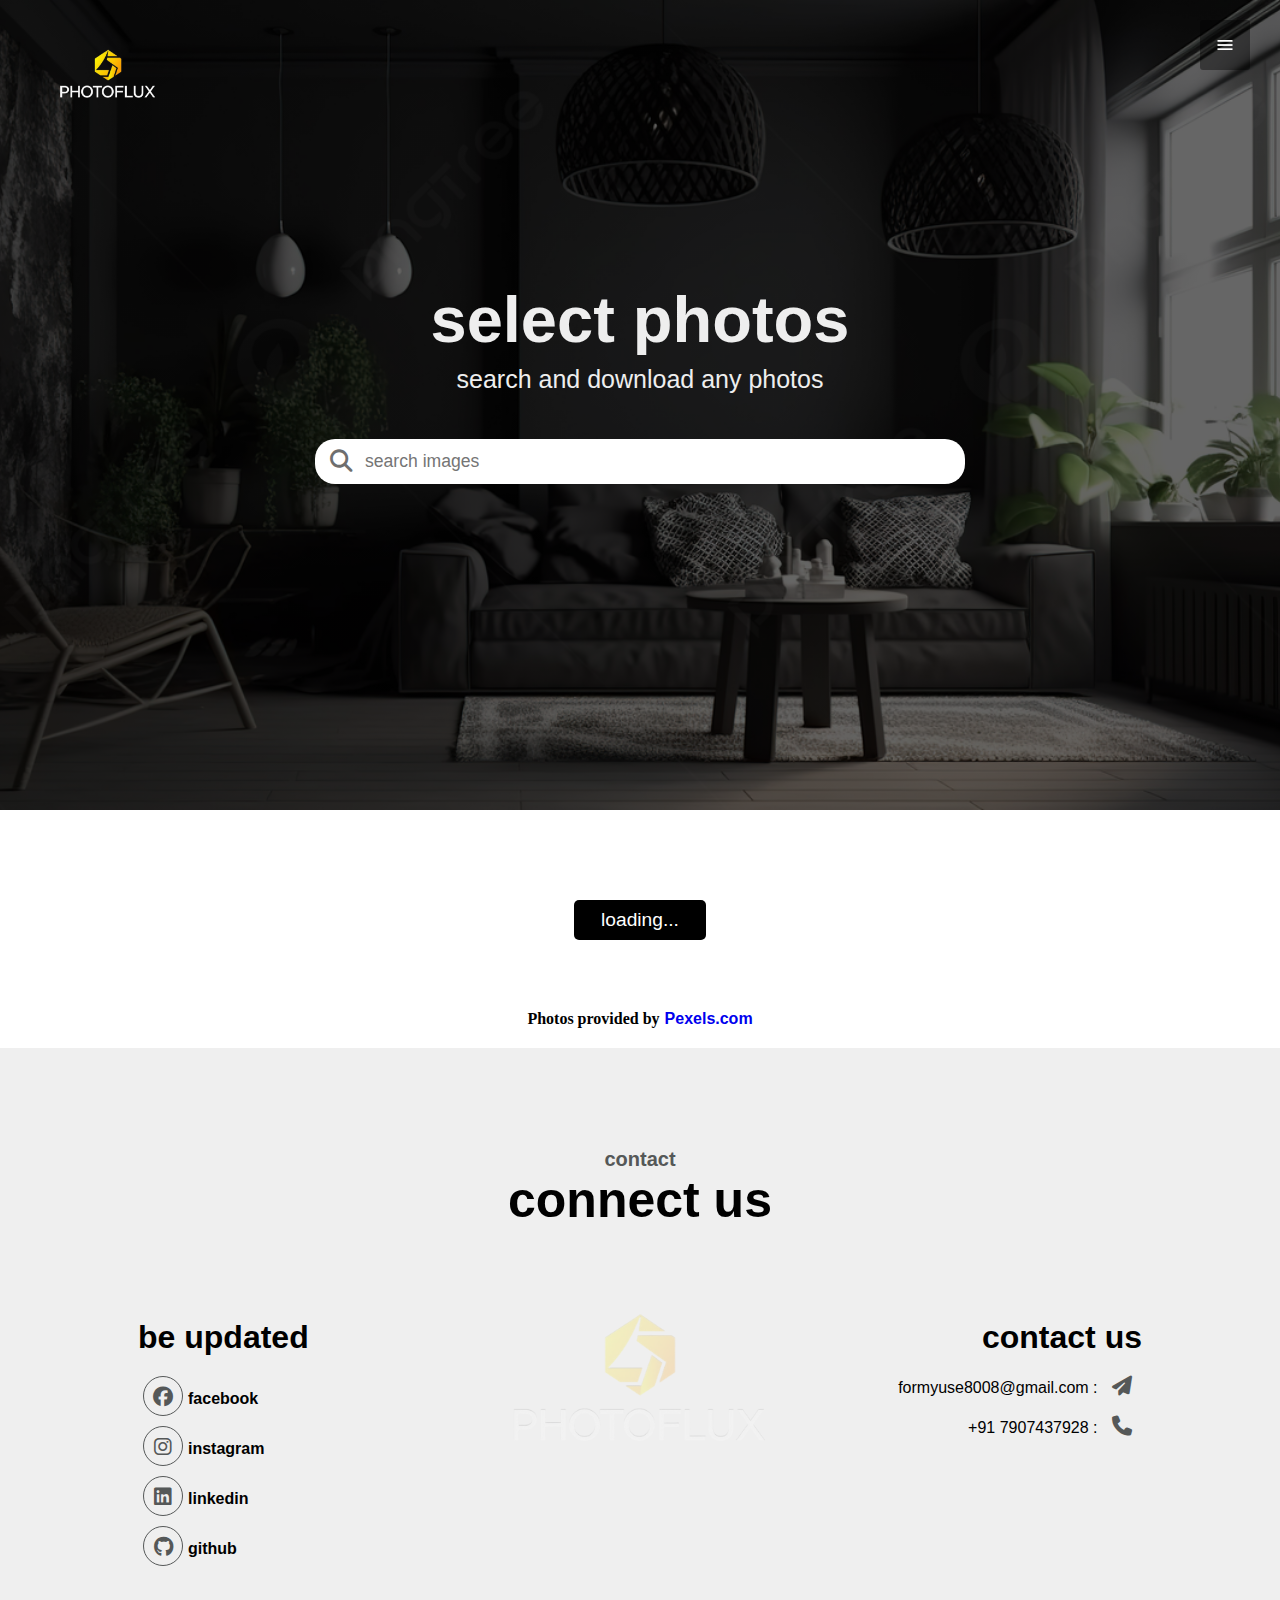
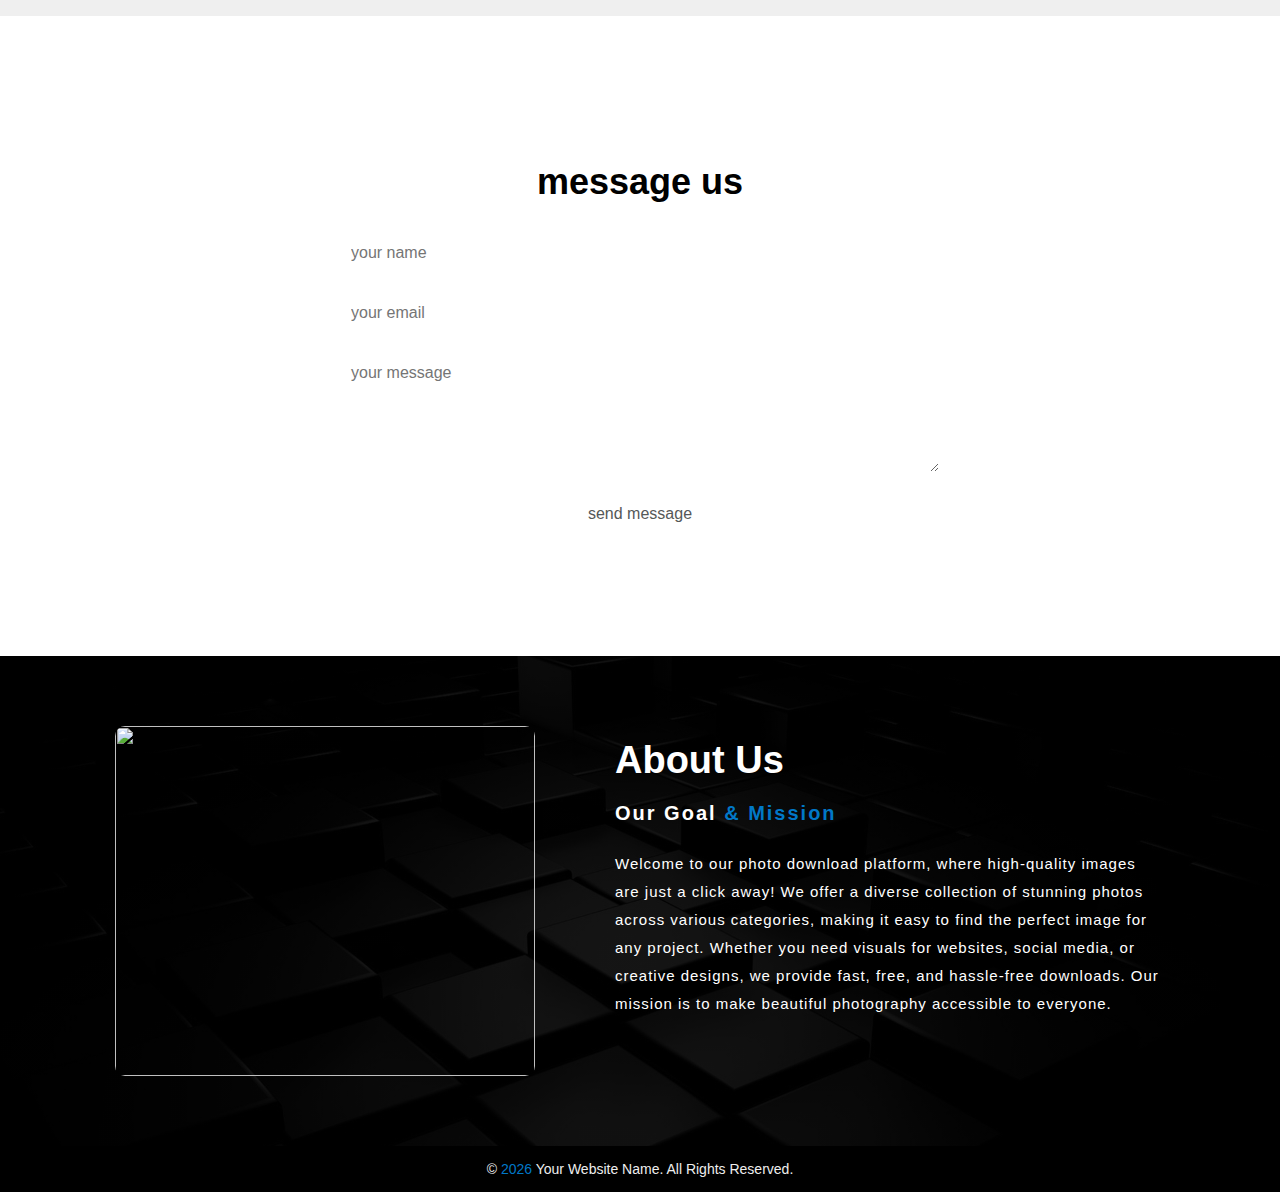
==== page2.html @ 5af4951e "Add files via upload" ====
<html>
    
<head>
    <title>WALLPAPERS</title>

    <link rel="stylesheet" href="styles.css">
    <link rel="stylesheet" href="https://cdnjs.cloudflare.com/ajax/libs/font-awesome/6.6.0/css/all.min.css">
    <meta name="viewport" content="width=device-width,initial-scale=1">
    <link rel="preconnect" href="https://fonts.googleapis.com">
    <link rel="preconnect" href="https://fonts.gstatic.com" crossorigin>
    <link href="https://fonts.googleapis.com/css2?family=Playfair+Display:ital,wght@0,400..900;1,400..900&family=Roboto:ital,wght@0,100;0,300;0,400;0,500;0,700;0,900;1,100;1,300;1,400;1,500;1,700;1,900&display=swap" rel="stylesheet">
    <script src="https://cdn.jsdelivr.net/gh/cferdinandi/smooth-scroll/dist/smooth-scroll.polyfills.min.js"></script>
    <script src="script.js" defer></script>
</head>
<body>
        
    <div class="light-box">
        <div class="wrap">
        <header>
            <div class="photo">
                <i class="fa-solid fa-camera"></i>
                <span></span>
            </div>
            <div class="but-2">
                <i class="fa-solid fa-download"></i>
                <i class="fa-solid fa-xmark"></i>
            </div>
        </header>
         <div class="prv-img">
            <div class="img3"><img src="" alt="prev-img"></div>
         </div>

        </div>
    </div>

    <div id="navbar">
        <nav>
            <ul>
                <li><a href="index.html">home</a></li>

                <li><a href="#se">search</a></li>
                <li><a href="#footer">Contact</a></li>
                <li><a href="#about">About</a></li>
               
            </ul>
        </nav>
    </div>
    <div id="menubtn">
        <img src="images/pic6.png" id="menu">
    </div>








    
    <section class="search" id="se">
        <a href="index.html"><img src="images/logo.png" class="logo"></a>
        <div class="co-tent">
            <h1>select photos</h1>
            <p>search and download any photos</p>
            <div class="search-box">
                <i class="fa-solid fa-magnifying-glass"></i>
                <input type="text" placeholder="search images">
            </div>
        </div>
    </section>





    <section class="gallery">
        <ul class="imm"></ul>
        <button class="load">Load more</button>
        <h4 class="ph">Photos provided by<a href="https://www.pexels.com/"><h4>Pexels.com</h4></a></h4>
    </section>










    <section id="footer">
        <img src="images/logo.png" class="fot-img">
        <div class="ti-text">
            <p>contact</p>
            <h1>connect us</h1>
        </div>
        <div class="fot-row">
            <div class="fot-left">
                <h1>be updated</h1><script type="module" src="https://unpkg.com/ionicons@7.1.0/dist/ionicons/ionicons.esm.js"></script>
                <script nomodule src="https://unpkg.com/ionicons@7.1.0/dist/ionicons/ionicons.js"></script>
                <h4><a href="https://www.facebook.com/share/15fsRAmset/"><i class="fa-brands fa-facebook"></i></a>facebook</h4>
                <h4><a href="https://www.instagram.com/_ka_shif____?igsh=ZWJiZWI1Nm01Z3Zs"><i class="fa-brands fa-instagram"></i></a>instagram</h4>
                <h4><a href="https://www.linkedin.com/in/kashif-minhaj-pk-451b9a296?utm_source=share&utm_campaign=share_via&utm_content=profile&utm_medium=android_app"><i class="fa-brands fa-linkedin"></i></a>linkedin</h4>
                <h4><a href="https://github.com/kashif-pk"><i class="fa-brands fa-github"></i></a>github</h4>
            </div>
            <div class="fot-right">
                <h1>contact us</h1>
                <p></i>formyuse8008@gmail.com : <i class="fa-solid fa-paper-plane"></i></p>
                <p>+91 7907437928 : <i class="fa-solid fa-phone"></i></p>
            </div>
        </div>
    </section>







    <section id="message">
        <div class="mess">
            <h2>message us</h2>
            <form action="https://api.web3forms.com/submit" method="POST" class="mess-form">
                <input type="hidden" name="access_key" value="a4315b05-b48e-4a9d-9994-adb1936c886a">
                <input type="text" name="name" placeholder="your name" required>
                <input type="email" name="email" placeholder="your email" required>
                <textarea name="message" placeholder="your message" required></textarea>
                <button type="submit">send message</button>

            </form>
        </div>
                                                                                                                                                                                                                                                                                                                                                                                                                                                                                                                                                                                                                                                                                                                                                                                                                                                                                                                                                                                                                                                                                                                                                                                                                                                                                                                                                                                                                                                                                                                                                                                                                                                                                                                                                                                                                                                                                                                                                                                                                                                                                                                                                                                                                                                                                                                                                                                                                                                                                                                                                                                                                                                                                                                                                                                                                                                                                                                                                                                                                                                                                                                                                                                                                                                                                                                                                                                                                                                                                                                                                                                                                                                                                                                                                                                                                                                                                                                                                                                                                                                                                                                                                                                                                                                                                                                                                                                                                                                                                                                                                                                                                                                                                                                                                                             
        </section>
        <section id="about">
            <div class="ma">
                <img src="https://img.freepik.com/free-photo/online-school-equipment-home_23-2149041150.jpg">
                <div class="about-text">
                    <h1>About us</h1>
                    <h5>our goal<span> & mission</span></h5>
                    <p>Welcome to our photo download platform, where high-quality images are just a click away! We offer a diverse collection of stunning photos across various categories, making it easy to find the perfect image for any project. Whether you need visuals for websites, social media, or creative designs, we provide fast, free, and hassle-free downloads. Our mission is to make beautiful photography accessible to everyone.</p>
                    
                </div>
            </div>
        </section>



        
        <footer class="no">
            &copy; <span id="year"></span> Your Website Name. All Rights Reserved.
        </footer>
        
        <script>
            // Automatically update the year
            document.getElementById("year").textContent = new Date().getFullYear();
        </script>




    
    <script>
    var menubtn = document.getElementById("menubtn")
            var navbar = document.getElementById("navbar")
            var menu = document.getElementById("menu")
            navbar.style.right = "-250px";
            menubtn.onclick = function () {
                if (navbar.style.right == "-250px") {
                    navbar.style.right = "0";
                    menu.src = "images/pic7.png";
                }
                else {
                    navbar.style.right = "-250px";
                    menu.src = "images/pic6.png";
                }
            }

            var scroll = new SmoothScroll('a[href*="#"]', {
	    speed: 1000,
	    speedAsDuration: true
    });


    </script>
    <script type="module" src="https://unpkg.com/ionicons@7.1.0/dist/ionicons/ionicons.esm.js"></script>
    <script nomodule src="https://unpkg.com/ionicons@7.1.0/dist/ionicons/ionicons.js"></script>
</body>
</html>
---- styles.css ----
*{
    margin: 0;
    padding: 0;
    box-sizing: border-box;
    font-family: "Poppins", sans-serif;
}
#one{
    background-image: linear-gradient(rgba(0,0,0,0.8),rgba(0,0,0,0.8)) ,url(images/god.jpg);
    background-size:cover;
    background-position:center;
    height: 100vh;
    background-repeat: no-repeat;
}
.logo{
    width: 140px;
    position: absolute;
    top: 1%;
    left:3%;
    
}
.text1{
    text-align: center;
    color: #fff;
    padding-top: 180px;
}
.text1 h1{
    font-size: 130px;
    font-family: "Playfair Display", serif;
    margin-bottom: 20px;
}
.text1 h3{
    font-size: 20px;
    font-family: "Poppins", serif;
    font-weight: 700;
    font-style: normal;

}
.button1{
    margin: 70px auto 0;
}
.button1 a{
    width: 150px;
    text-decoration: none;
    display: inline-block;
    margin: 0 10px;
    padding: 12px 0;
    color: #fff;
    border: 0.5px solid #fff;
    border-radius: 7px;
    position: relative;
    z-index: 1;
    transition: 0.5s;
}
.button1 a span{
    width: 0;
    height: 100%;
    position: absolute;
    top: 0;
    left: 0;
    background: #fff;
    z-index: -1;
    transition: 0.5s;
}
.button1 a:hover span{
    width: 100%;
}
.button1 a:hover{
color: #555858;
}
#navbar{
width: 250px;
height: 100vh;
position: fixed;
right: -250px;
top: 0;
background:rgba(0, 0, 0, 0.6)!important;
z-index: 3;
transition: 0.5s;
}
nav ul li{
    list-style: none;
    margin: 50px 20px;
}
nav ul li a{
   text-decoration: none;
   color: #fff;
   transition: 0.5s;
}
nav ul li a:hover{
    color: #36c6ff;
}

#menubtn{
    width: 50px;
    height: 50px;
    top: 0;
    top: 0;
    text-align: center;
    position: fixed;
    right: 30px;
    top: 20px;
    border: none;
    border-radius: 3px;
    z-index: 3;
    cursor: pointer;
    background:rgba(0, 0, 0, 0.4)!important;
}
#menubtn img{
    width: 20px;
    margin-top: 15px;
}
@media screen and (max-width:770px){
    .text1{
        padding-top: 120px;
        text-align: center;
        margin: 0 auto;
        width: 90%;
    }
    .text1 h1{
        font-size: 40px;
        margin-bottom: 40px;
    }
    .button1 a{
        display: block;
        margin:15px auto;
        width: 120px; /* Smaller button size for responsive mode */
        padding: 10px 0; /* Adjust padding */
    }
    .text1 h3{
        font-size: 14px;
        margin-bottom:1px;
        width: 100%; /* Smaller button size for responsive mode */
    }
    #one{
        height: 100vh;
    }
    .logo{
        left: 2%;
        top: -3%;
    }
    #menubtn{
        right: 50px;
    }
}











#features{
    width: 100%;
    padding: 70px 0;

}
.ti-text{
    text-align: center;
    padding-bottom: 70px;
}
.ti-text p{
    margin: auto;
    font-size: 20px;
    color: #555858;
    font-weight: bold;
    position: relative;
    z-index: 1;
    display: inline-block;
}
/*.ti-text p::after{
    content:'';
    width: 50px;
    height: 35px;
    background: linear-gradient(#019587,#fff);
    position: absolute;
    top: -20px;
    left: 0;
    z-index: -1;
    transform: rotate(10deg);
    border-top-left-radius: 35px;
    border-bottom-right-radius: 35px;
}*/
.ti-text h1{
    font-size: 50px;
}
.fea-box{
    width: 80%;
    margin: auto;
    display: flex;
    flex-wrap: wrap;
    align-items: center;
    text-align: center;
}
.fea{
    flex-basis: 50%;

}
.fea-img{
    flex-basis: 50%;
    margin: auto;
}
.fea-img img{
    width: 70%;
    height: 400px;
    border-radius: 10px;
    box-shadow: 0 4px 8px 0 rgba(0, 0, 0, 0.2), 0 6px 20px 0 rgba(0, 0, 0, 0.19);
    cursor: pointer;
    transition: transform 0.3s;
}
.fea-img img:hover{
    transform:scale(1.05) ;
}
.fea h1{
    text-align: left;
    margin-bottom: 10px;
    font-weight: 1000;
    color: #555858;
}
.fea-desc{
    display: flex;
    align-items: center;
    margin-bottom: 40px;

}
.fea-icon .fa-solid{
    width: 50px;
    height: 50px;
    font-size: 30px;
    line-height: 50px;
    border-radius: 8px;
    color: #555858;
    border: 1px solid #555858;
}
.fea-text{
    padding: 0 20px;
    text-align: initial;
}
@media screen and (max-width:770px){
    .ti-text h1{
        font-size: 35px;
    }
    .fea{
        flex-basis: 100%;
    }
    .fea-img{
        flex-basis: 100%;
    }
    .fea-img img{
        width: 100%;

    }
}












#samples{
    width: 100%;
    padding: 70px 0;
    background: #efefef;
}
.serv-box{
    width: 80%;
    display: flex;
    flex-wrap: wrap;
    justify-content: space-around;
    margin: auto;
}
.single-serv{
    flex-basis: 48%;
    text-align: center;
    border-radius: 7px;
    margin-bottom: 20px;
    color: #fff;
    position: relative;
}
.single-serv img{
    width: 100%;
    height: 320px;
    border-radius: 7px;
    box-shadow: 0 4px 8px 0 rgba(0, 0, 0, 0.2), 0 6px 20px 0 rgba(0, 0, 0, 0.19);
}
.overlay{
    width: 100%;
    height: 100%;
    position: absolute;
    top: 0;
    border-radius: 7px;
    cursor: pointer;
    background: linear-gradient(rgba(0,0,0,0.5),#555858);
    opacity: 0;
    transition: 1s;
}
.single-serv:hover .overlay{
    opacity: 1;
    
}
.serv-desc{
    width: 80%;
    position: absolute;
    bottom: 0;
    left: 50%;
    transform: translate(-50%);
    opacity: 0;
    transition: 2s;
}
hr{
    background: #fff;
    height: 2px;
    border: 0;
    margin: 15px auto;
    width: 60%;
}
.serv-desc p{
    font-size: 14px;

}
.single-serv:hover .serv-desc{
    bottom: 40%;
    opacity: 1;
}
@media screen and (max-width:770px){
    .single-serv{
        flex-basis: 100%;
        margin-bottom: 30px;
    }
    .serv-desc{
        font-size: 12px;
    }
    hr{
        margin: 5px auto;
    }
    .single-serv:hover .serv-desc{
        bottom: 25% !important;
    }
    .single-serv img{
        height: 190px;
    }
}














#choose{
    width: 100%;
    padding: 70px 0;
}
.ch-row{
    width: 80%;
    margin: auto;
    display: flex;
    justify-content: space-between;
    align-items: flex-start;
    flex-wrap: wrap;
}
.ch-col{
    flex-basis: 28%;
    padding: 10px;
    margin-bottom: 30px;
    border-radius: 5px;
    box-shadow: 0 10px 20px 3px #b1b4b3;
    cursor: pointer;
    transition: transform .5s;
}
.ch-col p{
    font-size: 14px;
    font-style:times ;
}
.ch-icon{
    display: flex;
    align-items: center;
    margin: 20px 0;
}
.ch-icon .fa-solid{
    margin:20px;
    font-size: 20px;
    color: #555858;
}
.ch-col:hover{
    transform: translatey(-15px);
}
@media screen and (max-width:770px){
    .ch-col{
        flex-basis: 100%;
    }
}











#footer{
    padding: 100px 0 20px;
    background: #efefef;
    position: relative;
}
.fot-row{
    width: 80%;
    margin: 0 auto;
    display: flex;
    justify-content: space-between;
    flex-wrap: wrap;
}
.fot-left,.fot-right{
    flex-basis: 45%;
    padding: 10px;
    margin-bottom: 20px;
}
.fot-right{
    text-align: right;
}
.fot-row h1{
    margin: 10px 0;
}
.fot-row p{
    line-height: 35px;
}
.fot-left .fa-solid,.fot-right .fa-solid{
    font-size: 20px;
    color: #555858;
    margin: 10px;
}
.fot-img{
    max-width: 370px;
    opacity: 0.2;
    position: absolute;
    left: 50%;
    top: 60%;
    transform: translate(-50%,-50%);
}
.fot-left .fa-brands{
    height: 40px;
    width: 40px;
    font-size: 20px;
    line-height: 40px;
    border: 1px solid  #555858;
    border-radius: 50%;
    text-align: center;
    margin: 10px 5px 0;
    color: #555858;
    cursor: pointer;
    transition: 0.5s;
}
.fot-left .fa-brands:hover{
    background: #555858;
    color: #fff;
    transform: translatey(-7px);
}
.fot-cop{
    text-align: center;
}
.fot-cop p{
    font-size: 12px;
    margin-top: 20px;
}
@media screen and (max-width:770px){
    .fot-left,.fot-right{
        flex-basis: 100%;
        font-size: 14px;
    }
    .fot-img{
        top: 20%;
    }
}













#message{
    padding: 70px 0;
    width: 100%;
    background-image:url("https://image.slidesdocs.com/responsive-images/background/indoor-home-powerpoint-background_cd84506ed9__960_540.jpg");
    background-repeat: no-repeat;
    background-size: cover;
    text-align: center;
    color: #efefef;
}
.mess{
    max-width: 600px;
    margin: 75px auto;
    height: 350px;
}
.mess h2{
    font-size: 36px;
    margin-bottom: 30px;
    color: #000000;
}
.mess-form input,.mess-form textarea{
    width: 100%;
    padding: 10px;
    margin-bottom: 20px;
    border-radius: 5px;
    border:1px solid transparent;
    outline: none;
    background-color: rgba(255, 255, 255, 0.8);
    font-size: 16px;
}

.mess-form input:focus{
    border:1px solid transparent;
}
.mess-form input:hover{
    border: 1px solid #000;
}
.mess-form textarea:focus{
    border:1px solid transparent;
}
.mess-form textarea:hover{
    border: 1px solid #000;
}
.mess-form textarea{
    height: 120px;
}
.mess-form button{
    font-size: 16px;
    display: inline-block;
    padding: 12px 20px;
    background-color: #fff;
    color: #555858;
    border:none;
    border-color: #000;
    border-radius: 5px;
    cursor: pointer;
    transition: 0.3s ease;
}
.mess-form button:hover{
    background-color: #555858;
    color:#fff ;
    transform: scale(1.05);
}
@media screen and (max-width:770px){
    .mess-form input,.mess-form textarea{
        width: 80%;
    }
}












#slider{
    margin: 0;
    background-color: #000;
    color: #eee;
    font-family: Poppins;
    font-size: 12px;
    }
    a{
    text-decoration: none;
    }
/* carousel */
.carousel{
    height: 100vh;
    margin-top: -50px;
    width: 100vw;
    overflow:hidden;
    position: relative;
    }
    .carousel .list .item{
    width: 100%;
    height: 100%;
    position: absolute;
    inset: 0 0 0 0;
    }
    .carousel .list .item img{
    width: 100%;
    height: 100%;
    object-fit: cover;
    }
    .carousel .list .item .content{
    position: absolute;
    top: 20%;
    width: 1140px;
    max-width: 80%;
    left: 50%;
    transform: translateX(-50%);
    padding-right: 30%;
    box-sizing: border-box;
    color: #ffffff;
    text-shadow: 0 5px 10px #0004;
    }
    .carousel .list .item .author{
    font-weight: bold;
    letter-spacing: 10px;
    margin-bottom: 15px;
    }
    .carousel .list .item .title,
    .carousel .list .item .topic{
    font-size: 5em;
    font-weight: bold;
    line-height: 1.3em;
    margin-top: -10px;
    }
    .carousel .list .item .topic{
    color: #f1683a;
    }
    .carousel .list .item .buttons{
    display: grid;
    grid-template-columns: repeat(2, 130px);
    grid-template-rows: 40px;
    gap: 5px;
    margin-top: 20px;
    }
    .carousel .list .item .buttons button{
    border: none;
    background-color: #eee;
    letter-spacing: 3px;font-family: Poppins;
    font-weight: 500;
    transition: 0.3s ease;
    border-radius: 5px;
    }
    .carousel .list .item .buttons a{
        color: #000;
    }
    .carousel .list .item .buttons a:hover{
        color: #fff;
    }
    .carousel .list .item .buttons button:hover{
        transform: scale(1.05);
        background-color: #555858;
        color: #eee;
    }
    .carousel .list .item .buttons button:nth-child(2){
    background-color: transparent;
    border: 1px solid #fff;
    color: #eee;
    }
    /* thumbail */
    .thumbnail{
    position: absolute;
    bottom: 50px;
    left: 50%;
    width: max-content;
    z-index: 2;
    display: flex;
    gap: 20px;
    }
    .thumbnail .item{
    width: 150px;
    height: 220px;
    flex-shrink: 0;
    position: relative;
    }
    .thumbnail .item img{
    width: 100%;
    height: 100%;
    object-fit: cover;
    border-radius: 20px;
    }
    .thumbnail .item .content{
    color: #fff;
    position: absolute;
    bottom: 10px;
    left: 10px;
    right: 10px;
    }
    .thumbnail .item .content .title{
    font-weight: 500;
    }
    .thumbnail .item .content .description{
    font-weight: 300;
    }
    /* arrows */
    .arrows{
    position: absolute;
    top: 80%;
    right: 52%;
    z-index: 100;
    width: 300px;
    max-width: 30%;display: flex;
    gap: 10px;
    align-items: center;
    }
    .arrows button{
    width: 40px;
    height: 40px;
    border-radius: 50%;
    background-color: #eee4;
    border: none;
    color: #fff;
    font-family: monospace;
    font-weight: bold;
    transition: .5s;
    }
    .arrows button:hover{
    background-color: #fff;
    color: #000;
    }
    /* animation */
    .carousel .list .item:nth-child(1){
    z-index: 1;
    }
    /* animation text in first item */
    .carousel .list .item:nth-child(1) .content .author,
    .carousel .list .item:nth-child(1) .content .title,
    .carousel .list .item:nth-child(1) .content .topic,
    .carousel .list .item:nth-child(1) .content .des,
    .carousel .list .item:nth-child(1) .content .buttons
    {
    transform: translateY(50px);
    filter: blur(20px);
    opacity: 0;
    animation: showContent .5s 1s linear 1 forwards;
    }
    @keyframes showContent{
    to{
    transform: translateY(0px);
    filter: blur(0px);
    opacity: 1;
    }
    }
    .carousel .list .item:nth-child(1) .content .title{
    animation-delay: 1.2s!important;
    }
    .carousel .list .item:nth-child(1) .content .topic{
    animation-delay: 1.4s!important;
    }.carousel .list .item:nth-child(1) .content .des{
    animation-delay: 1.6s!important;
    }
    .carousel .list .item:nth-child(1) .content .buttons{
    animation-delay: 1.8s!important;
    }
    /* create animation when next click */
    .carousel.next .list .item:nth-child(1) img{
    width: 150px;
    height: 220px;
    position: absolute;
    bottom: 50px;
    left: 50%;
    border-radius: 30px;
    animation: showImage .5s linear 1 forwards;
    }
    @keyframes showImage{
    to{
    bottom: 0;
    left: 0;
    width: 100%;
    height: 100%;
    border-radius: 0;
    }
    }
    .carousel.next .thumbnail .item:nth-last-child(1){
    overflow: hidden;
    animation: showThumbnail .5s linear 1 forwards;
    }
    .carousel.prev .list .item img{
    z-index: 100;
    }
    @keyframes showThumbnail{
    from{
    width: 0;
    opacity: 0;
    }
    }
    .carousel.next .thumbnail{
    animation: effectNext .5s linear 1 forwards;
    }
    @keyframes effectNext{
    from{
    transform: translateX(150px);
    }
    }
    /* running time */.carousel .time{
    position: absolute;
    z-index: 1000;
    width: 0%;
    height: 3px;
    background-color: #424242;
    left: 0;
    top: 0;
    }
    .carousel.next .time,
    .carousel.prev .time{
    animation: runningTime 3 linear 1 forwards;
    }
    @keyframes runningTime{
    from{ width: 100%}
    to{width: 0}
    }
    /* prev click */
    .carousel.prev .list .item:nth-child(2){
    z-index: 2;
    }
    .carousel.prev .list .item:nth-child(2) img{
    animation: outFrame 0.5s linear 1 forwards;
    position: absolute;
    bottom: 0;
    left: 0;
    }
    @keyframes outFrame{
    to{
    width: 150px;
    height: 220px;
    bottom: 50px;
    left: 50%;
    border-radius: 20px;
    }
    }
    .carousel.prev .thumbnail .item:nth-child(1){
    overflow: hidden;
    opacity: 0;
    animation: showThumbnail .5s linear 1 forwards;
    }
    .carousel.next .arrows button,
    .carousel.prev .arrows button{
    pointer-events: none;
    }.carousel.prev .list .item:nth-child(2) .content .author,
    .carousel.prev .list .item:nth-child(2) .content .title,
    .carousel.prev .list .item:nth-child(2) .content .topic,
    .carousel.prev .list .item:nth-child(2) .content .de,
    .carousel.prev .list .item:nth-child(2) .content .buttons
    {
    animation: contentOut 1.5s linear 1 forwards!important;
    }
    @keyframes contentOut{
    to{
    transform: translateY(-150px);
    filter: blur(20px);
    opacity: 0;
    }
    }
    @media screen and (max-width: 678px) {
    .carousel .list .item .content{
    padding-right: 0;
    }
    .carousel .list .item .content .title{
    font-size: 30px;
    }
    .carousel .list .item .author{
        font-size:15PX ;
    }
    .carousel .list .item .topic{
        font-size: 33PX;
    }
    }













    
    #about{
        padding: 70px 0;
        width: 100%;
        background-image:linear-gradient(rgba(0,0,0,0.8),rgba(0,0,0,0.8)),url(images/1003.jpg);
        background-size:cover;
        background-position:center;
        height: auto;
        background-repeat: no-repeat;
    }
    .ma img{
        height: 350px;
        width: 420px;
        border-radius: 10px;

    }
    .about-text{
        width: 550px;
    }
    .ma{
        width: 1130px;
        max-width: 95%;
        margin: 0 auto;
        display: flex;
        align-items: center;
        justify-content: space-around;
        flex-basis: 48%;
        flex-wrap: wrap;
    }
    .about-text h1{
        color: white;
        font-size: 38px;
        text-transform: capitalize;
        margin-bottom: 20px;
    }
    .about-text h5{
        color: white;
        font-size: 20px;
        text-transform: capitalize;
        margin-bottom: 25px;
        letter-spacing: 2px;
    }
    span{
        color: #0178c7;
    }
    .about-text p{
        color: rgb(255, 255, 255);
        letter-spacing: 1px;
        line-height: 28px;
        font-size: 15px;
        margin-bottom: 45px;
    }
    .about-text button{
        background-color: #ffffff;
        color: rgb(99, 96, 96);
        text-decoration: none;
        font-weight: bold;
        padding: 13px 30px;
        border: none;
        border-radius: 7px;
        transition: .3s ease;
        cursor: pointer;
    }
    .about-text button:hover{
        transform: scale(1.05);
        background-color:#0178c7;
        color: #ffffff;
        border: 0px solid #ffffff;
    }
    @media screen and (max-width:770px){
        .ma{
            flex-basis: 100%;
        }
        .ma img{
            height:250px;
            margin-bottom: 30px;
            width: 94%;
        }
        .about-text{
            width: 88%;
        }
        .about-text h1{
            font-size: 30px;
        }
        .about-text h5{
            font-size: 16px;
        }
        .about-text p{
            font-size:14px;
        }
    }



















/* page2.html */
.search{
    height: 90vh;
    position: relative;
    display: flex;
    align-items: center;
    justify-content: center;
    background-image: linear-gradient(rgba(0,0,0,0.6),rgba(0,0,0,0.6)) ,url(images/1007.png);
    background-position:center;
    background-repeat: no-repeat;
    width: 100%;
    background-size: cover;
    display: flex;
    flex-basis: 48%;
    flex-wrap: wrap;
}
.search .co-tent{
    position: relative;
    z-index: 2;
    color: #eee;
    text-align: center;
    display: flex;
    flex-basis: 48%;
    flex-wrap: wrap;
}
.search h1{
    text-align: center;
    font-size: 65px;
    font-weight: 600;
    width: 100%;
}
.search p{
    font-size: 25px;
    margin-top: 8px;
    width: 100%;
}
/*.search .search-box{
    height: 45px;
    margin: 45px 0;
    width: 650px;
}*/


.search-box {
    position: relative; /* Add this to position the icon correctly */
    height: 45px;
    margin: 45px 0;
    width: 650px;
    display: flex; /* Add this for proper alignment of elements */
    align-items: center; /* Center icon vertically */
}



/*.search-box .fa-solid{
    left: 20px;
    position: absolute;
    top: 74.2%;
    color:#6e6e6e;
    transform: translateY(-50%);
    font-size: 1,4rem;
    border-radius: 10px;
}*/



.search-box .fa-solid {
    position: absolute;
    left: 15px;
    color: #6e6e6e;
    font-size: 1.4rem; /* Fix font size */
    pointer-events: none; /* Prevent interaction with the icon */
}


input,button,.i{
    outline: none;
    border: none;
    border-radius: 5px;
}
/*.search-box input{
    width: 100%;
    height: 100%;

    padding-left: 55px;
    font-size: 1.1rem;
    border-radius: 20px;            
}*/


.search-box input {
    flex: 1; /* Take the remaining space of the parent */
    height: 100%;
    padding-left: 50px; /* Add padding for space around the icon */
    font-size: 1.1rem;
    border-radius: 20px;
}



@media screen and (max-width:770px){
.search .co-tent{
    flex-basis: 100%;
    text-align: center;
    width: 100%;
    align-items: center;
}
.search{
    flex-basis: 100%;
    width: 100%;
    height: 90vh;
    
}
.search h1{
    font-size: 50px;
    font-weight:600;
    width: 100%;
    margin-top: 100px;
    
}
.search p{
    font-size:15px;
    width: 100%;
}
/*.search .search-box{
    height: 35px;
    width:100%;
    margin-top:100px;
}*/


.search-box {
    height: 35px;
    width: 90%;
    margin: 0 auto;
    margin-top: 100px;
}


/*.search-box input{
    width:90%;
    font-size: 17px;
    border: 1px solid #000000;
}*/


.search-box input {
    width: 100%; /* Ensure it adjusts to the parent's width */
    font-size: 17px;
    border: 1px solid #000000;
}


/*.search-box input:hover{
    border: 1px solid #0178c7;
}*/


.search-box input:hover {
    border: 1px solid #0178c7;
}

/*
.search-box .fa-solid{
    top: 85.9%;
    left:30px;
}*/



.search-box .fa-solid {
    left: 15px; /* Adjust positioning for smaller screens */
    font-size: 1.2rem; /* Adjust icon size for smaller screens */
}


}













.gallery{
    display: flex;
    flex-direction: column;
    align-items: center;

}
.gallery .imm{
    columns: 5 340px;
    gap: 15px;
    margin-top: 40px;
    max-width: 95%;
}
.imm .card{
    display: flex;
    position: relative;
    list-style: none;
    margin-bottom: 14px;
    border-radius: 5px;
    overflow: hidden;
}
.imm .card .details{
    position:absolute;
    bottom: -100px;
    width: 100%;
    padding: 15px 20px;
    display: flex;
    align-items: center;
    justify-content: space-between;
    transition: bottom 0.1s ease;
    background: linear-gradient(to top,rgba(0,0,0,0.7),transparent);
}
.imm .card:hover .details{
    bottom: 0;
}
.photo{
    color: #fff;
    display: flex;
    align-items: center;
}
.photo{
    font-size: 1.4rem;
    margin-right: 10px;
    gap: 10px;
}
.details .photo span{
    font-size: 1.05rem;
    color: #ffffff;
}
.card .details button{
    cursor: pointer;
    padding:  5px 8px;
    font-size: 1.1rem;
    background: #fff;
    transition: .2s ease;
    color:#000000 ;

}
.card .details button:hover{
    transform: scale(1.05);
    background-color: #000000;
    color: #eee;

}
.imm img{
    width: 100%;

}
.gallery .load{
    margin: 50px 0;
    font-size: 1.2rem;
    background: #000000;
    padding: 9px 27px;
    cursor: pointer;
    transition: .1s ease;
    color: #fff;
}
.gallery .load:hover{
    transform: scale(1.05);
    background-color: #2f3133;
    color: #ffffff; 
}
.gallery .load .disabled{
    opacity: 0.6;
    pointer-events: none;

}
.light-box{
    position: fixed;
    z-index: 5;
    width: 100%;
    height: 100%;
    display: none;
    background: rgba(0, 0, 0, 0.65);
}
.light-box.show{
    display: block;
    
}
.light-box .wrap{
    position: absolute;
    left: 50%;
    top: 50%;
    background: #fff;
    border-radius: 5px;
    width: 100%;
    padding: 20px;
    max-width: 850px;
    transform: translate(-50%,-50%);
}
.wrap header{
    display: flex;
    align-items: center;
    justify-content: space-between;
}
header .photo{
    color: #333;
}
header .photo i{
    font-size: 1.7rem;
}
header .photo span{
    font-size: 1.2rem;
    color: #333;
}
header .but-2 i{
    width: 40px;
    height: 40px;
    display: inline-block;
    font-size: 1,2rem;
    background: #555858;
    text-align: center;
    color: #fff;
    line-height: 40px;
    cursor: pointer;
    border-radius: 50%;
    transition: 0.1s ease;
}
.but-2 i:last-child{
    margin-left: 10px;
    background:#555858 ;
}
header .but-2 i:hover{
    transform: scale(1.05);
    background-color: #0ac3db;
    color: #eee;
}
.but-2 i:last-child:hover{
    transform: scale(1.05);
    background-color: #0ac3db;
    color: #eee;
}
.prv-img{
    display: flex;
    margin-top: 25px;
    justify-content: center;
}
.wrap .prv-img .img3{
    max-height: 65vh;
    max-width: 90vh;
}
.prv-img .img3 img{
    width: 100%;
    object-fit: contain;
    height: 100%;
}
.gallery .ph{
    padding: 20px;
    display: flex;
    gap: 5px;
    font-family: "Poppins", serif;
}





.no {
    background-color: #000;
    color: #eee;
    text-align: center;
    padding: 15px;
    font-size: 14px;
    font-family: Poppins, sans-serif;
}
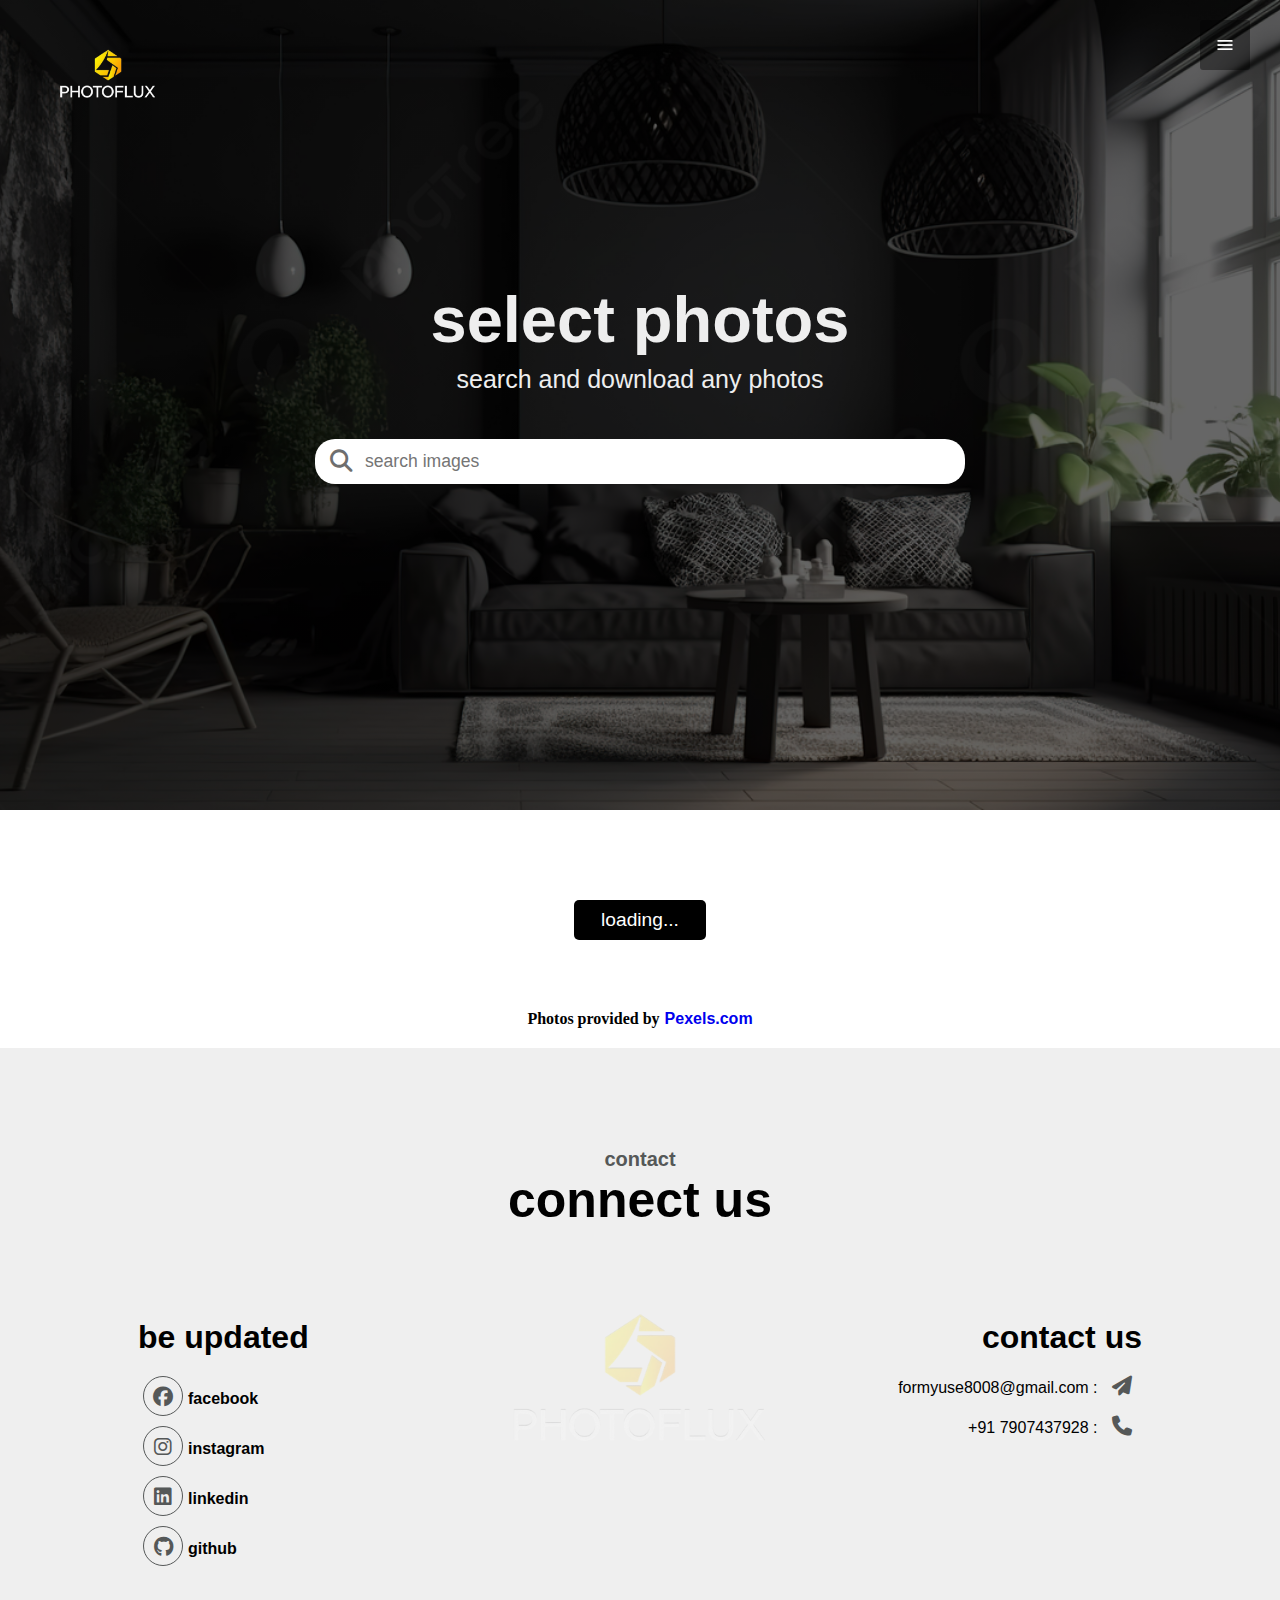
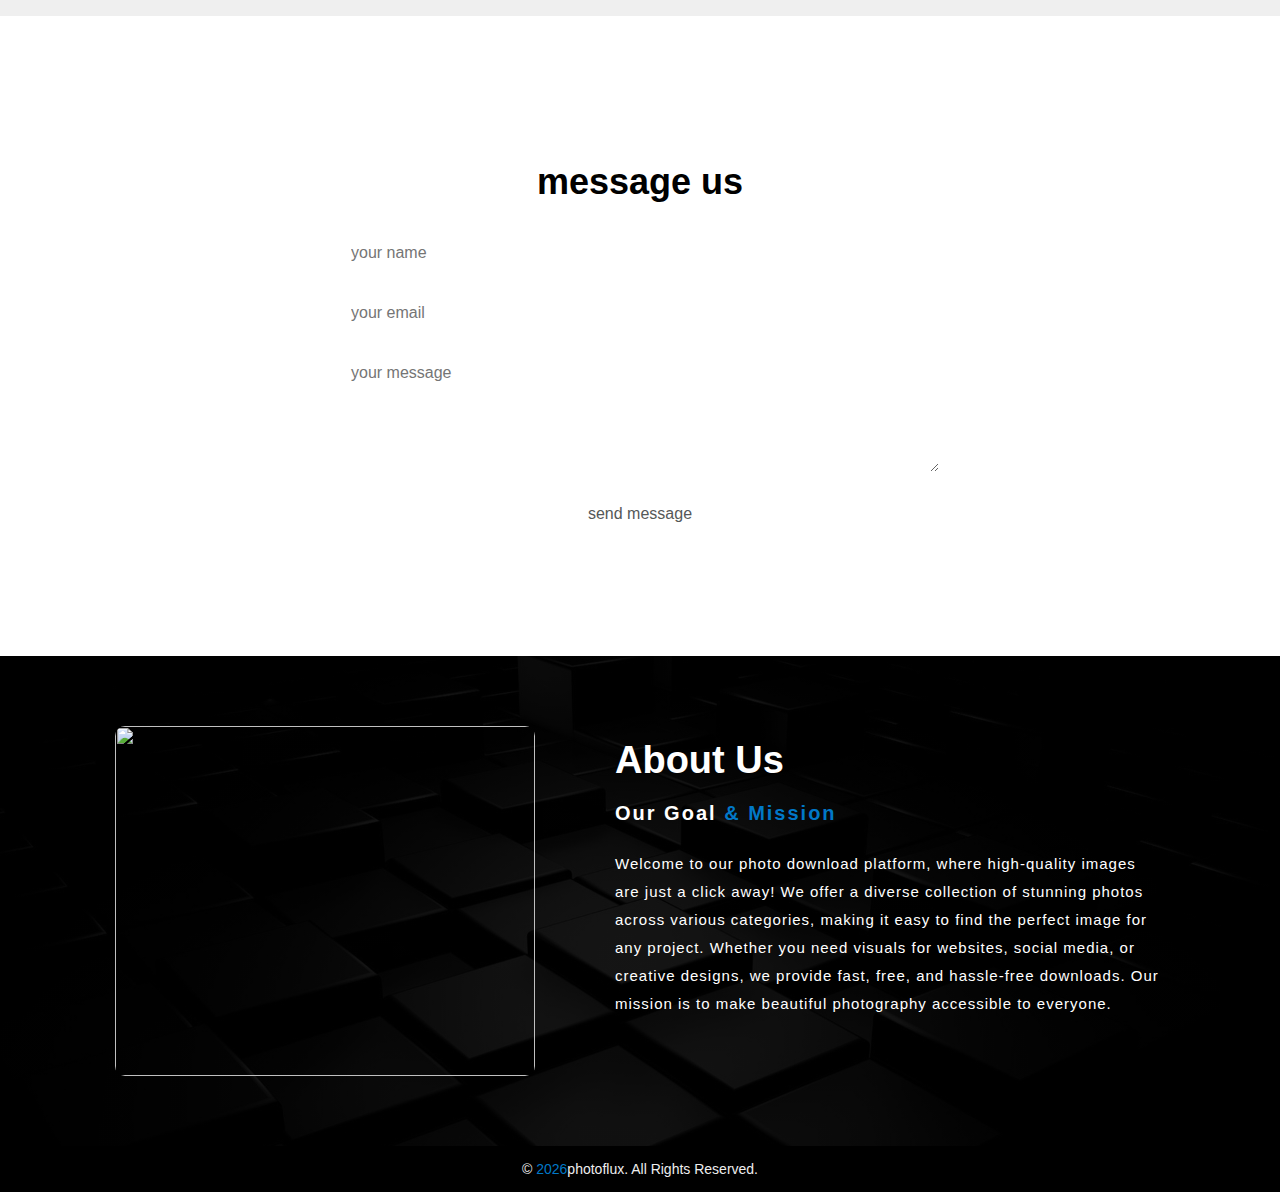
==== commit 436e125c: "Update page2.html" ====
--- a/page2.html
+++ b/page2.html
@@ -1,7 +1,7 @@
 <html>
     
 <head>
-    <title>WALLPAPERS</title>
+    <title>PHOTOFLUX</title>
 
     <link rel="stylesheet" href="styles.css">
     <link rel="stylesheet" href="https://cdnjs.cloudflare.com/ajax/libs/font-awesome/6.6.0/css/all.min.css">
@@ -147,7 +147,7 @@
 
         
         <footer class="no">
-            &copy; <span id="year"></span> Your Website Name. All Rights Reserved.
+            &copy; <span id="year"></span>photoflux. All Rights Reserved.
         </footer>
         
         <script>
@@ -185,4 +185,4 @@
     <script type="module" src="https://unpkg.com/ionicons@7.1.0/dist/ionicons/ionicons.esm.js"></script>
     <script nomodule src="https://unpkg.com/ionicons@7.1.0/dist/ionicons/ionicons.js"></script>
 </body>
-</html>+</html>
